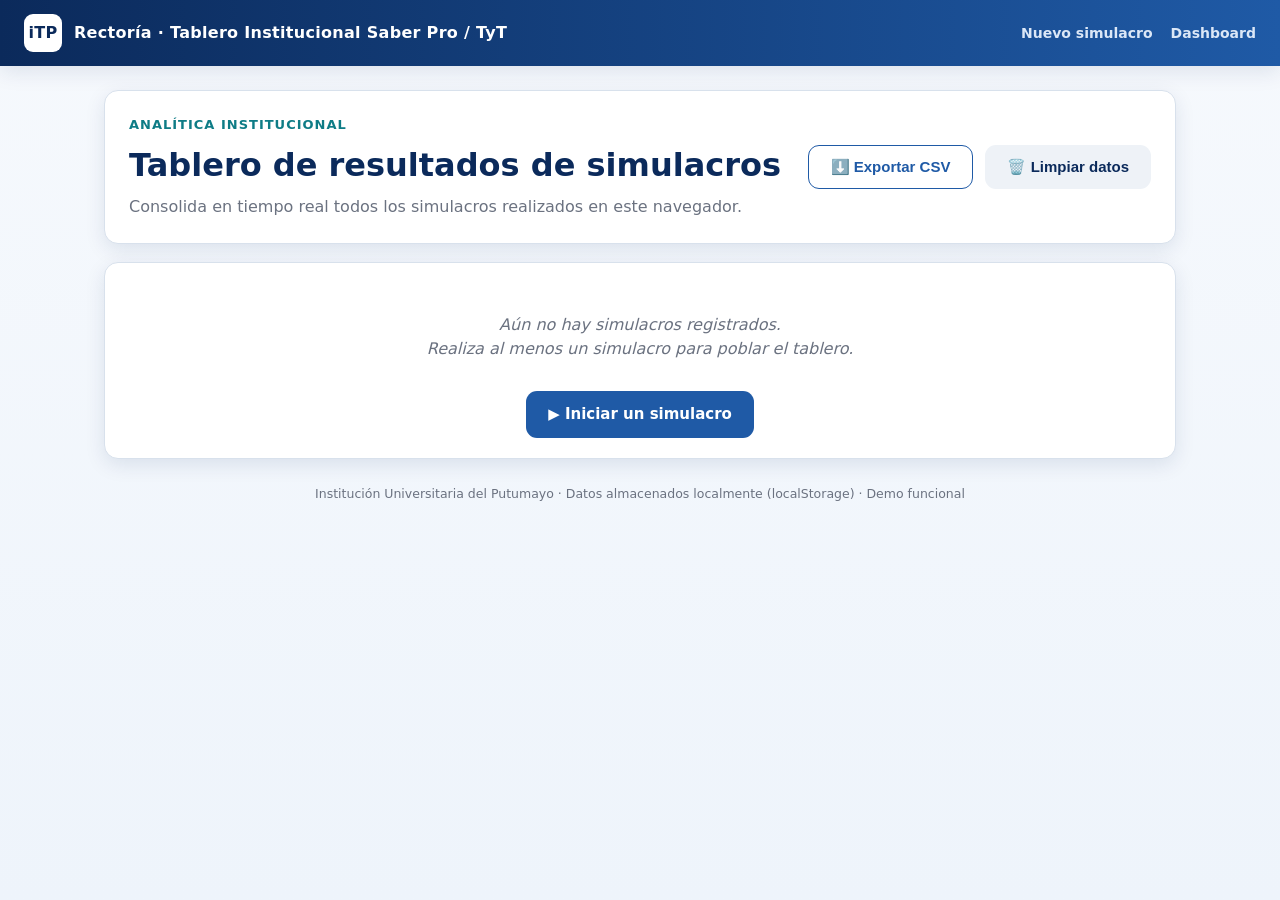
==== dashboard.html @ cf06eedc "Add files via upload" ====
<!DOCTYPE html>
<html lang="es">
<head>
<meta charset="UTF-8">
<meta name="viewport" content="width=device-width, initial-scale=1.0">
<title>Dashboard institucional · Uniputumayo</title>
<link rel="stylesheet" href="assets/css/styles.css">
</head>
<body>
<div class="topbar">
  <div class="brand"><span class="logo">iTP</span><span>Rectoría · Tablero Institucional Saber Pro / TyT</span></div>
  <div class="nav"><a href="index.html">Nuevo simulacro</a><a href="dashboard.html">Dashboard</a></div>
</div>

<div class="container">
  <div class="card" style="display:flex;justify-content:space-between;align-items:center;flex-wrap:wrap;gap:12px">
    <div>
      <div class="kicker">Analítica institucional</div>
      <h1 style="margin:.2em 0;color:#0B2A5B">Tablero de resultados de simulacros</h1>
      <p style="color:#6B7280;margin:0">Consolida en tiempo real todos los simulacros realizados en este navegador.</p>
    </div>
    <div class="btn-row">
      <button class="btn ghost" id="btnExport">⬇️ Exportar CSV</button>
      <button class="btn grey" id="btnClear">🗑️ Limpiar datos</button>
    </div>
  </div>

  <div id="content"></div>

  <div class="footer">Institución Universitaria del Putumayo · Datos almacenados localmente (localStorage) · Demo funcional</div>
</div>

<script src="assets/js/app.js"></script>
<script>
(function(){
  const el=id=>document.getElementById(id);
  const data = APP.getResultados();
  const content = el("content");

  if(!data.length){
    content.innerHTML='<div class="panel"><div class="empty">Aún no hay simulacros registrados.<br>Realiza al menos un simulacro para poblar el tablero.</div>'
      +'<div class="center"><a class="btn" href="index.html">▶ Iniciar un simulacro</a></div></div>';
    setupButtons(data); return;
  }

  // ---- Agregados ----
  const n=data.length;
  const promGlobal = Math.round(data.reduce((s,r)=>s+r.global,0)/n*10)/10;
  const nivel=p=> p>=80?"Avanzado": p>=60?"Satisfactorio": p>=40?"Mínimo":"Inicial";
  const nivelCount={Avanzado:0,Satisfactorio:0,"Mínimo":0,Inicial:0};
  data.forEach(r=> nivelCount[nivel(r.global)]++);

  // por sede
  const sede={}, prog={}, comp={};
  const modAcc={};
  data.forEach(r=>{
    (sede[r.estudiante.sede]=sede[r.estudiante.sede]||{n:0,sum:0}); sede[r.estudiante.sede].n++; sede[r.estudiante.sede].sum+=r.global;
    (prog[r.estudiante.programa]=prog[r.estudiante.programa]||{n:0,sum:0}); prog[r.estudiante.programa].n++; prog[r.estudiante.programa].sum+=r.global;
    for(const m in r.porModulo){ const o=r.porModulo[m]; (modAcc[m]=modAcc[m]||{ok:0,total:0}); modAcc[m].ok+=o.ok; modAcc[m].total+=o.total; }
  });
  const modPc={}; for(const m in modAcc){ modPc[m]=Math.round(modAcc[m].ok/modAcc[m].total*100); }

  const bestMod = Object.entries(modPc).sort((a,b)=>b[1]-a[1])[0];
  const worstMod = Object.entries(modPc).sort((a,b)=>a[1]-b[1])[0];

  // ---- KPIs ----
  const kpis=`<div class="dash-grid" style="margin-top:18px">
    <div class="stat"><div class="t">Simulacros realizados</div><div class="n">${n}</div><div class="s">Estudiantes evaluados</div></div>
    <div class="stat"><div class="t">Promedio global</div><div class="n">${promGlobal}%</div><div class="s">Nivel: ${nivel(promGlobal)}</div></div>
    <div class="stat"><div class="t">Mejor módulo</div><div class="n">${bestMod?bestMod[1]+'%':'—'}</div><div class="s">${bestMod?bestMod[0]:''}</div></div>
    <div class="stat"><div class="t">Módulo con más brecha</div><div class="n">${worstMod?worstMod[1]+'%':'—'}</div><div class="s">${worstMod?worstMod[0]:''}</div></div>
  </div>`;

  // ---- Barras helper ----
  function barList(obj, isPromedio){
    const keys=Object.keys(obj);
    if(!keys.length) return '<div class="empty">Sin datos</div>';
    let html="";
    keys.sort((a,b)=> (isPromedio? (obj[b].sum/obj[b].n)-(obj[a].sum/obj[a].n) : obj[b]-obj[a]));
    keys.forEach(k=>{
      const val = isPromedio? Math.round(obj[k].sum/obj[k].n) : obj[k];
      const extra = isPromedio? ` <span style="color:#6B7280;font-weight:400">(${obj[k].n})</span>`:"";
      html+=`<div class="bar-row"><div class="name">${APP.escape(k)}${extra}</div><div class="bar"><i style="width:${val}%"></i></div><div class="pc">${val}%</div></div>`;
    });
    return html;
  }

  // ---- Donut niveles (SVG) ----
  function donut(counts,total){
    const colors={Avanzado:"#16A34A",Satisfactorio:"#0E7C86","Mínimo":"#D97706",Inicial:"#6B7280"};
    let acc=0; const R=60,C=2*Math.PI*R; let segs="";
    for(const k of ["Avanzado","Satisfactorio","Mínimo","Inicial"]){
      const frac=total? counts[k]/total:0; const len=frac*C;
      if(len>0){ segs+=`<circle r="${R}" cx="90" cy="90" fill="transparent" stroke="${colors[k]}" stroke-width="26" stroke-dasharray="${len} ${C-len}" stroke-dashoffset="${-acc}" transform="rotate(-90 90 90)"></circle>`; }
      acc+=len;
    }
    let leg=""; for(const k in colors){ leg+=`<div style="display:flex;align-items:center;gap:8px;margin:4px 0;font-size:13px"><span style="width:12px;height:12px;border-radius:3px;background:${colors[k]};display:inline-block"></span>${k}: <b>${counts[k]}</b></div>`; }
    return `<div style="display:flex;align-items:center;gap:20px;flex-wrap:wrap"><svg width="180" height="180" viewBox="0 0 180 180">${segs}<text x="90" y="86" text-anchor="middle" font-size="26" font-weight="800" fill="#0B2A5B">${total}</text><text x="90" y="106" text-anchor="middle" font-size="11" fill="#6B7280">estudiantes</text></svg><div>${leg}</div></div>`;
  }

  // ---- Radar de competencias/módulos (SVG) ----
  function radar(modPc){
    const labels=["Lectura Crítica","Razonamiento Cuantitativo","Competencias Ciudadanas","Comunicación Escrita","Inglés"];
    const vals=labels.map(l=> modPc[l]!=null?modPc[l]:0);
    const cx=140,cy=130,R=95, n=labels.length;
    const pt=(i,r)=>{ const a=-Math.PI/2 + i*2*Math.PI/n; return [cx+r*Math.cos(a), cy+r*Math.sin(a)]; };
    let grid="";
    [0.25,0.5,0.75,1].forEach(f=>{ let p=""; for(let i=0;i<n;i++){ const [x,y]=pt(i,R*f); p+=(i?"L":"M")+x.toFixed(1)+" "+y.toFixed(1)+" "; } grid+=`<path d="${p}Z" fill="none" stroke="#E1E8F2"/>`; });
    let axes=""; for(let i=0;i<n;i++){ const [x,y]=pt(i,R); axes+=`<line x1="${cx}" y1="${cy}" x2="${x.toFixed(1)}" y2="${y.toFixed(1)}" stroke="#E1E8F2"/>`; }
    let poly=""; vals.forEach((v,i)=>{ const [x,y]=pt(i,R*v/100); poly+=(i?"L":"M")+x.toFixed(1)+" "+y.toFixed(1)+" "; });
    let dots=""; vals.forEach((v,i)=>{ const [x,y]=pt(i,R*v/100); dots+=`<circle cx="${x.toFixed(1)}" cy="${y.toFixed(1)}" r="3.5" fill="#1F5AA6"/>`; });
    let labs=""; labels.forEach((l,i)=>{ const [x,y]=pt(i,R+18); const anchor= Math.abs(x-cx)<10?"middle":(x>cx?"start":"end"); labs+=`<text x="${x.toFixed(1)}" y="${y.toFixed(1)}" font-size="10.5" fill="#334" text-anchor="${anchor}">${l.length>16?l.split(' ')[0]:l}</text>`; });
    return `<svg width="280" height="270" viewBox="0 0 280 270">${grid}${axes}<path d="${poly}Z" fill="rgba(31,90,166,.22)" stroke="#1F5AA6" stroke-width="2"/>${dots}${labs}</svg>`;
  }

  // ---- Tabla resumen por sede ----
  function tablaSede(sede,data){
    let rows="";
    const orden=["Mocoa","Sibundoy","Valle del Guamuez","Puerto Asís","Otras"];
    Object.keys(sede).sort((a,b)=>orden.indexOf(a)-orden.indexOf(b)).forEach(s=>{
      const o=sede[s]; const prom=Math.round(o.sum/o.n);
      const pct=Math.round(o.n/data.length*100);
      rows+=`<tr><td><b>${APP.escape(s)}</b></td><td>${o.n}</td><td>${pct}%</td><td>${prom}%</td><td>${nivel(prom)}</td></tr>`;
    });
    return `<table class="tbl"><thead><tr><th>Sede</th><th>Estudiantes</th><th>Participación</th><th>Promedio</th><th>Nivel</th></tr></thead><tbody>${rows}</tbody></table>`;
  }

  content.innerHTML = kpis
    + `<div class="two-col">
         <div class="panel"><h2>Participación por sede</h2>${barList(sede,true)}</div>
         <div class="panel"><h2>Desempeño promedio por programa</h2>${barList(prog,true)}</div>
       </div>`
    + `<div class="two-col">
         <div class="panel"><h2>Niveles de desempeño</h2>${donut(nivelCount,n)}
            <div class="pill-note" style="margin-top:10px">Escala: Avanzado ≥80% · Satisfactorio 60–79% · Mínimo 40–59% · Inicial &lt;40%.</div></div>
         <div class="panel"><h2>Ranking de competencias (módulos)</h2>
            <div style="display:flex;gap:16px;flex-wrap:wrap;align-items:center">
              <div>${radar(modPc)}</div>
              <div style="flex:1;min-width:200px">${barList(modPc,false)}</div>
            </div>
         </div>
       </div>`
    + `<div class="panel"><h2>Resumen por sede</h2>${tablaSede(sede,data)}</div>`
    + `<div class="two-col">
         <div class="panel"><h2>Fortalezas</h2><ul class="clean">${Object.entries(modPc).sort((a,b)=>b[1]-a[1]).slice(0,2).map(([m,v])=>`<li><b>${APP.escape(m)}</b>: ${v}% de acierto.</li>`).join("")}</ul></div>
         <div class="panel"><h2>Brechas a priorizar</h2><ul class="clean">${Object.entries(modPc).sort((a,b)=>a[1]-b[1]).slice(0,2).map(([m,v])=>`<li><b>${APP.escape(m)}</b>: ${v}% de acierto — reforzar con cursos y simulacros.</li>`).join("")}</ul></div>
       </div>`;

  setupButtons(data);

  function setupButtons(data){
    el("btnClear").addEventListener("click",()=>{ if(confirm("¿Borrar todos los resultados almacenados en este navegador?")){ APP.clearResultados(); location.reload(); } });
    el("btnExport").addEventListener("click",()=>{
      if(!data.length){ alert("No hay datos para exportar."); return; }
      const cab=["id","fecha","nombre","documento","programa","sede","edad","genero","jornada","semestre","modalidad","global","correctas","totalPreguntas","duracionSeg"];
      const modNames=["Lectura Crítica","Razonamiento Cuantitativo","Competencias Ciudadanas","Comunicación Escrita","Inglés"];
      const head=cab.concat(modNames.map(m=>"pct_"+m.replace(/\s/g,"_")));
      const rows=data.map(r=>{
        const e=r.estudiante;
        const base=[r.id,r.fecha,e.nombre,e.documento,e.programa,e.sede,e.edad,e.genero,e.jornada,e.semestre,e.modalidad,r.global,r.correctas,r.totalPreguntas,r.duracionSeg];
        const mm=modNames.map(m=> r.porModulo[m]? Math.round(r.porModulo[m].ok/r.porModulo[m].total*100):"");
        return base.concat(mm).map(v=>{ v=String(v==null?"":v); return /[",\n;]/.test(v)?'"'+v.replace(/"/g,'""')+'"':v; }).join(",");
      });
      const csv="\ufeff"+head.join(",")+"\n"+rows.join("\n");
      const blob=new Blob([csv],{type:"text/csv;charset=utf-8"});
      const a=document.createElement("a"); a.href=URL.createObjectURL(blob); a.download="resultados_simulacros.csv"; a.click();
    });
  }
})();
</script>
</body>
</html>
---- assets/css/styles.css ----
/* ===== Plataforma Saber Pro / TyT — Uniputumayo ===== */
:root{
  --navy:#0B2A5B; --blue:#1F5AA6; --blue-2:#2E6FC7; --teal:#0E7C86;
  --light:#EAF1F8; --light2:#F3F7FB; --grey:#6B7280; --line:#D8E1EC;
  --green:#16A34A; --amber:#D97706; --red:#DC2626; --white:#fff;
  --ok:#16A34A; --mark:#D97706; --cur:#1F5AA6; --off:#E5E9F0;
  --shadow:0 6px 20px rgba(11,42,91,.10); --radius:14px;
}
*{box-sizing:border-box}
html,body{margin:0;padding:0}
body{font-family:'Segoe UI',system-ui,-apple-system,Arial,sans-serif;color:#122;
  background:linear-gradient(180deg,#f6f9fd 0%,#eef4fb 100%);min-height:100vh;line-height:1.5}
a{color:var(--blue);text-decoration:none}
.container{max-width:1120px;margin:0 auto;padding:24px}
.container-narrow{max-width:720px;margin:0 auto;padding:24px}

/* Top bar */
.topbar{background:linear-gradient(90deg,var(--navy),var(--blue));color:#fff;
  display:flex;align-items:center;justify-content:space-between;padding:14px 24px;box-shadow:var(--shadow)}
.topbar .brand{display:flex;align-items:center;gap:12px;font-weight:700;letter-spacing:.3px}
.topbar .brand .logo{width:38px;height:38px;border-radius:9px;background:#fff;color:var(--navy);
  display:grid;place-items:center;font-weight:800;font-size:16px}
.topbar .nav a{color:#dbe7f7;margin-left:18px;font-weight:600;font-size:14px}
.topbar .nav a:hover{color:#fff}
.topbar .student{font-size:14px;text-align:right}
.topbar .student b{display:block}

/* Cards */
.card{background:#fff;border:1px solid var(--line);border-radius:var(--radius);padding:24px;box-shadow:var(--shadow)}
.card + .card{margin-top:20px}
.hero{background:#fff;border-radius:18px;padding:32px;box-shadow:var(--shadow);border:1px solid var(--line)}
.hero h1{color:var(--navy);margin:.2em 0;font-size:30px}
.hero p{color:var(--grey);font-size:16px}
.kicker{color:var(--teal);font-weight:700;letter-spacing:1px;text-transform:uppercase;font-size:13px}

/* Forms */
label{display:block;font-weight:600;color:var(--navy);margin:14px 0 6px;font-size:14px}
.req::after{content:" *";color:var(--red)}
input,select{width:100%;padding:11px 12px;border:1px solid var(--line);border-radius:10px;
  font-size:15px;background:#fff;color:#122;transition:.15s}
input:focus,select:focus{outline:none;border-color:var(--blue);box-shadow:0 0 0 3px rgba(31,90,166,.15)}
.grid-2{display:grid;grid-template-columns:1fr 1fr;gap:14px}
.grid-3{display:grid;grid-template-columns:1fr 1fr 1fr;gap:14px}
.hint{color:var(--grey);font-size:12.5px;margin-top:4px}
.err{color:var(--red);font-size:12.5px;margin-top:4px;display:none}
.field.invalid input,.field.invalid select{border-color:var(--red)}
.field.invalid .err{display:block}

/* Buttons */
.btn{display:inline-flex;align-items:center;gap:8px;justify-content:center;cursor:pointer;border:none;
  background:var(--blue);color:#fff;font-weight:700;font-size:15px;padding:12px 22px;border-radius:11px;transition:.15s}
.btn:hover{background:var(--blue-2)}
.btn.block{width:100%}
.btn.lg{font-size:16px;padding:14px 26px}
.btn.ghost{background:#fff;color:var(--blue);border:1.5px solid var(--blue)}
.btn.ghost:hover{background:var(--light)}
.btn.teal{background:var(--teal)} .btn.teal:hover{filter:brightness(1.08)}
.btn.grey{background:#eef2f7;color:var(--navy)} .btn.grey:hover{background:#e3e9f1}
.btn:disabled{opacity:.5;cursor:not-allowed}
.btn-row{display:flex;gap:12px;flex-wrap:wrap}

/* Chips / badges */
.badge{display:inline-block;padding:3px 10px;border-radius:999px;font-size:12px;font-weight:700}
.badge.blue{background:var(--light);color:var(--blue)}
.badge.teal{background:#e2f3f4;color:var(--teal)}
.badge.amber{background:#fdf0dd;color:var(--amber)}
.badge.green{background:#e4f6ea;color:var(--green)}
.badge.grey{background:#eef2f7;color:var(--grey)}

/* ===== Simulator ===== */
.exam-top{position:sticky;top:0;z-index:20;background:linear-gradient(90deg,var(--navy),var(--blue));
  color:#fff;display:flex;align-items:center;justify-content:space-between;padding:12px 22px;box-shadow:var(--shadow)}
.timer{display:flex;align-items:center;gap:10px;font-weight:800;font-size:26px;letter-spacing:1px}
.timer .lbl{font-size:12px;font-weight:600;opacity:.85;letter-spacing:.5px}
.timer.warn{color:#FFD166} .timer.danger{color:#FF8A8A;animation:pulse 1s infinite}
@keyframes pulse{50%{opacity:.55}}
.exam-wrap{display:grid;grid-template-columns:260px 1fr;gap:22px;margin-top:22px}
@media(max-width:900px){.exam-wrap{grid-template-columns:1fr}}
.nav-panel{background:#fff;border:1px solid var(--line);border-radius:var(--radius);padding:18px;box-shadow:var(--shadow);align-self:start;position:sticky;top:74px}
.nav-panel h3{margin:.1em 0 .6em;color:var(--navy);font-size:15px}
.legend{display:flex;flex-direction:column;gap:6px;font-size:12.5px;color:#333;margin-bottom:12px}
.legend span{display:inline-flex;align-items:center;gap:8px}
.dot{width:14px;height:14px;border-radius:4px;display:inline-block;border:1px solid #c9d3e0}
.dot.cur{background:var(--cur)} .dot.ok{background:var(--ok)} .dot.mark{background:var(--mark)} .dot.off{background:var(--off)}
.qgrid{display:grid;grid-template-columns:repeat(5,1fr);gap:8px}
.qbtn{aspect-ratio:1;border:1px solid var(--line);border-radius:9px;background:var(--off);color:#334;
  font-weight:700;cursor:pointer;font-size:14px;transition:.12s}
.qbtn:hover{transform:translateY(-1px)}
.qbtn.ok{background:var(--ok);color:#fff;border-color:var(--ok)}
.qbtn.mark{background:var(--mark);color:#fff;border-color:var(--mark)}
.qbtn.cur{background:var(--cur);color:#fff;border-color:var(--cur);box-shadow:0 0 0 3px rgba(31,90,166,.25)}
.q-panel{background:#fff;border:1px solid var(--line);border-radius:var(--radius);padding:26px;box-shadow:var(--shadow)}
.q-meta{display:flex;justify-content:space-between;align-items:center;gap:10px;flex-wrap:wrap;margin-bottom:10px}
.q-module{color:var(--blue);font-weight:700;font-size:14px}
.q-stem{font-size:18px;color:#0b1c33;margin:14px 0}
.stimulus{background:var(--light2);border-left:5px solid var(--teal);border-radius:10px;padding:14px 16px;margin:12px 0;font-style:italic;color:#233}
.options{display:flex;flex-direction:column;gap:10px;margin-top:6px}
.opt{display:flex;align-items:flex-start;gap:12px;border:1.5px solid var(--line);border-radius:12px;padding:13px 15px;cursor:pointer;transition:.12s;background:#fff}
.opt:hover{border-color:var(--blue);background:var(--light2)}
.opt.sel{border-color:var(--blue);background:var(--light);box-shadow:0 0 0 3px rgba(31,90,166,.12)}
.opt .k{font-weight:800;color:var(--blue);min-width:20px}
.opt input{display:none}
.q-actions{display:flex;justify-content:space-between;gap:12px;margin-top:22px;flex-wrap:wrap}
.progress{height:12px;background:#e7edf5;border-radius:999px;overflow:hidden;margin-top:6px}
.progress > i{display:block;height:100%;background:linear-gradient(90deg,var(--blue),var(--teal));width:0%}
.progress-row{display:flex;justify-content:space-between;font-size:13px;color:var(--grey);margin-top:16px}

/* ===== Results ===== */
.result-hero{text-align:center;padding:30px}
.score-ring{width:180px;height:180px;border-radius:50%;margin:10px auto;display:grid;place-items:center;
  background:conic-gradient(var(--teal) var(--pct,0%), #e7edf5 0);}
.score-ring .inner{width:140px;height:140px;border-radius:50%;background:#fff;display:grid;place-items:center;box-shadow:inset 0 0 0 1px var(--line)}
.score-ring .val{font-size:40px;font-weight:800;color:var(--navy);line-height:1}
.score-ring .lbl{font-size:12px;color:var(--grey)}
.kpis{display:grid;grid-template-columns:repeat(4,1fr);gap:14px;margin-top:6px}
@media(max-width:760px){.kpis{grid-template-columns:1fr 1fr}}
.kpi{background:#fff;border:1px solid var(--line);border-radius:12px;padding:16px;text-align:center}
.kpi .n{font-size:26px;font-weight:800;color:var(--navy)}
.kpi .t{font-size:12.5px;color:var(--grey)}
.bar-row{display:flex;align-items:center;gap:12px;margin:10px 0}
.bar-row .name{width:210px;font-size:14px;color:#223;font-weight:600}
.bar{flex:1;height:22px;background:#eef2f8;border-radius:8px;overflow:hidden}
.bar > i{display:block;height:100%;border-radius:8px;background:linear-gradient(90deg,var(--blue),var(--teal))}
.bar-row .pc{width:52px;text-align:right;font-weight:700;color:var(--navy);font-size:14px}
.review-item{border:1px solid var(--line);border-radius:12px;padding:14px 16px;margin:10px 0}
.review-item.correct{border-left:5px solid var(--green)}
.review-item.wrong{border-left:5px solid var(--red)}
.tag-correct{color:var(--green);font-weight:700}
.tag-wrong{color:var(--red);font-weight:700}

/* ===== Dashboard ===== */
.dash-grid{display:grid;grid-template-columns:repeat(4,1fr);gap:16px}
@media(max-width:900px){.dash-grid{grid-template-columns:1fr 1fr}}
.stat{background:#fff;border:1px solid var(--line);border-radius:14px;padding:18px;box-shadow:var(--shadow)}
.stat .n{font-size:30px;font-weight:800;color:var(--navy)}
.stat .t{color:var(--grey);font-size:13px}
.stat .s{color:var(--teal);font-size:12.5px;font-weight:700;margin-top:4px}
.panel{background:#fff;border:1px solid var(--line);border-radius:14px;padding:20px;box-shadow:var(--shadow);margin-top:18px}
.panel h2{color:var(--navy);font-size:18px;margin:.1em 0 .8em}
.two-col{display:grid;grid-template-columns:1fr 1fr;gap:18px}
@media(max-width:900px){.two-col{grid-template-columns:1fr}}
table.tbl{width:100%;border-collapse:collapse;font-size:14px}
table.tbl th{background:var(--navy);color:#fff;text-align:left;padding:10px 12px;font-weight:700}
table.tbl td{padding:9px 12px;border-bottom:1px solid var(--line)}
table.tbl tr:nth-child(even) td{background:var(--light2)}
.empty{color:var(--grey);text-align:center;padding:30px;font-style:italic}

/* footer */
.footer{text-align:center;color:var(--grey);font-size:12.5px;padding:26px}
.hr{height:1px;background:var(--line);margin:18px 0;border:0}
.center{text-align:center}
.mt8{margin-top:8px}.mt16{margin-top:16px}.mb0{margin-bottom:0}
ul.clean{margin:.4em 0;padding-left:20px} ul.clean li{margin:.25em 0}
.pill-note{background:var(--light);border:1px solid var(--line);border-radius:10px;padding:10px 14px;font-size:13px;color:#234}
.list-reco{list-style:none;padding:0;margin:0}
.list-reco li{padding:10px 14px;border:1px solid var(--line);border-left:5px solid var(--teal);border-radius:10px;margin:8px 0;background:var(--light2)}
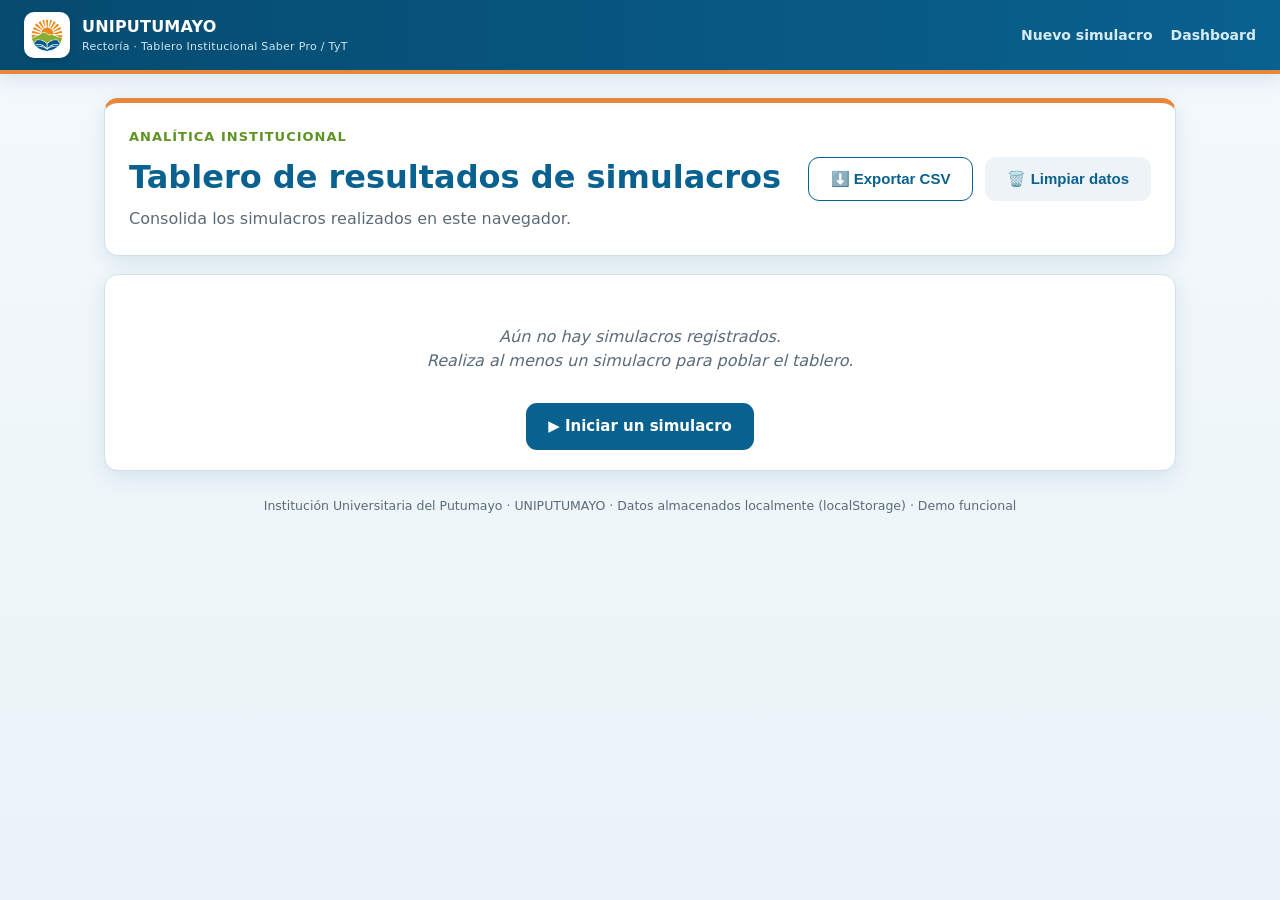
==== commit 20a76499: "Add files via upload" ====
--- a/dashboard.html
+++ b/dashboard.html
@@ -3,21 +3,25 @@
 <head>
 <meta charset="UTF-8">
 <meta name="viewport" content="width=device-width, initial-scale=1.0">
-<title>Dashboard institucional · Uniputumayo</title>
+<title>Dashboard institucional · UNIPUTUMAYO</title>
+<link rel="icon" type="image/png" href="assets/img/favicon.png">
 <link rel="stylesheet" href="assets/css/styles.css">
 </head>
 <body>
 <div class="topbar">
-  <div class="brand"><span class="logo">iTP</span><span>Rectoría · Tablero Institucional Saber Pro / TyT</span></div>
+  <div class="brand">
+    <span class="logo"><img src="assets/img/logo.png" alt="Logo UNIPUTUMAYO"></span>
+    <span class="txt">UNIPUTUMAYO<small>Rectoría · Tablero Institucional Saber Pro / TyT</small></span>
+  </div>
   <div class="nav"><a href="index.html">Nuevo simulacro</a><a href="dashboard.html">Dashboard</a></div>
 </div>
 
 <div class="container">
-  <div class="card" style="display:flex;justify-content:space-between;align-items:center;flex-wrap:wrap;gap:12px">
+  <div class="card" style="display:flex;justify-content:space-between;align-items:center;flex-wrap:wrap;gap:12px;border-top:5px solid var(--sol)">
     <div>
       <div class="kicker">Analítica institucional</div>
-      <h1 style="margin:.2em 0;color:#0B2A5B">Tablero de resultados de simulacros</h1>
-      <p style="color:#6B7280;margin:0">Consolida en tiempo real todos los simulacros realizados en este navegador.</p>
+      <h1 style="margin:.2em 0;color:#09618F">Tablero de resultados de simulacros</h1>
+      <p style="color:#5B6B78;margin:0">Consolida los simulacros realizados en este navegador.</p>
     </div>
     <div class="btn-row">
       <button class="btn ghost" id="btnExport">⬇️ Exportar CSV</button>
@@ -27,7 +31,7 @@
 
   <div id="content"></div>
 
-  <div class="footer">Institución Universitaria del Putumayo · Datos almacenados localmente (localStorage) · Demo funcional</div>
+  <div class="footer">Institución Universitaria del Putumayo · UNIPUTUMAYO · Datos almacenados localmente (localStorage) · Demo funcional</div>
 </div>
 
 <script src="assets/js/app.js"></script>
@@ -43,15 +47,13 @@
     setupButtons(data); return;
   }
 
-  // ---- Agregados ----
   const n=data.length;
   const promGlobal = Math.round(data.reduce((s,r)=>s+r.global,0)/n*10)/10;
   const nivel=p=> p>=80?"Avanzado": p>=60?"Satisfactorio": p>=40?"Mínimo":"Inicial";
   const nivelCount={Avanzado:0,Satisfactorio:0,"Mínimo":0,Inicial:0};
   data.forEach(r=> nivelCount[nivel(r.global)]++);
 
-  // por sede
-  const sede={}, prog={}, comp={};
+  const sede={}, prog={};
   const modAcc={};
   data.forEach(r=>{
     (sede[r.estudiante.sede]=sede[r.estudiante.sede]||{n:0,sum:0}); sede[r.estudiante.sede].n++; sede[r.estudiante.sede].sum+=r.global;
@@ -63,7 +65,6 @@
   const bestMod = Object.entries(modPc).sort((a,b)=>b[1]-a[1])[0];
   const worstMod = Object.entries(modPc).sort((a,b)=>a[1]-b[1])[0];
 
-  // ---- KPIs ----
   const kpis=`<div class="dash-grid" style="margin-top:18px">
     <div class="stat"><div class="t">Simulacros realizados</div><div class="n">${n}</div><div class="s">Estudiantes evaluados</div></div>
     <div class="stat"><div class="t">Promedio global</div><div class="n">${promGlobal}%</div><div class="s">Nivel: ${nivel(promGlobal)}</div></div>
@@ -71,7 +72,6 @@
     <div class="stat"><div class="t">Módulo con más brecha</div><div class="n">${worstMod?worstMod[1]+'%':'—'}</div><div class="s">${worstMod?worstMod[0]:''}</div></div>
   </div>`;
 
-  // ---- Barras helper ----
   function barList(obj, isPromedio){
     const keys=Object.keys(obj);
     if(!keys.length) return '<div class="empty">Sin datos</div>';
@@ -79,15 +79,14 @@
     keys.sort((a,b)=> (isPromedio? (obj[b].sum/obj[b].n)-(obj[a].sum/obj[a].n) : obj[b]-obj[a]));
     keys.forEach(k=>{
       const val = isPromedio? Math.round(obj[k].sum/obj[k].n) : obj[k];
-      const extra = isPromedio? ` <span style="color:#6B7280;font-weight:400">(${obj[k].n})</span>`:"";
+      const extra = isPromedio? ` <span style="color:#5B6B78;font-weight:400">(${obj[k].n})</span>`:"";
       html+=`<div class="bar-row"><div class="name">${APP.escape(k)}${extra}</div><div class="bar"><i style="width:${val}%"></i></div><div class="pc">${val}%</div></div>`;
     });
     return html;
   }
 
-  // ---- Donut niveles (SVG) ----
   function donut(counts,total){
-    const colors={Avanzado:"#16A34A",Satisfactorio:"#0E7C86","Mínimo":"#D97706",Inicial:"#6B7280"};
+    const colors={Avanzado:"#2E9E4F",Satisfactorio:"#7CB532","Mínimo":"#E8873A",Inicial:"#5B6B78"};
     let acc=0; const R=60,C=2*Math.PI*R; let segs="";
     for(const k of ["Avanzado","Satisfactorio","Mínimo","Inicial"]){
       const frac=total? counts[k]/total:0; const len=frac*C;
@@ -95,25 +94,23 @@
       acc+=len;
     }
     let leg=""; for(const k in colors){ leg+=`<div style="display:flex;align-items:center;gap:8px;margin:4px 0;font-size:13px"><span style="width:12px;height:12px;border-radius:3px;background:${colors[k]};display:inline-block"></span>${k}: <b>${counts[k]}</b></div>`; }
-    return `<div style="display:flex;align-items:center;gap:20px;flex-wrap:wrap"><svg width="180" height="180" viewBox="0 0 180 180">${segs}<text x="90" y="86" text-anchor="middle" font-size="26" font-weight="800" fill="#0B2A5B">${total}</text><text x="90" y="106" text-anchor="middle" font-size="11" fill="#6B7280">estudiantes</text></svg><div>${leg}</div></div>`;
+    return `<div style="display:flex;align-items:center;gap:20px;flex-wrap:wrap"><svg width="180" height="180" viewBox="0 0 180 180">${segs}<text x="90" y="86" text-anchor="middle" font-size="26" font-weight="800" fill="#09618F">${total}</text><text x="90" y="106" text-anchor="middle" font-size="11" fill="#5B6B78">estudiantes</text></svg><div>${leg}</div></div>`;
   }
 
-  // ---- Radar de competencias/módulos (SVG) ----
   function radar(modPc){
     const labels=["Lectura Crítica","Razonamiento Cuantitativo","Competencias Ciudadanas","Comunicación Escrita","Inglés"];
     const vals=labels.map(l=> modPc[l]!=null?modPc[l]:0);
     const cx=140,cy=130,R=95, n=labels.length;
     const pt=(i,r)=>{ const a=-Math.PI/2 + i*2*Math.PI/n; return [cx+r*Math.cos(a), cy+r*Math.sin(a)]; };
     let grid="";
-    [0.25,0.5,0.75,1].forEach(f=>{ let p=""; for(let i=0;i<n;i++){ const [x,y]=pt(i,R*f); p+=(i?"L":"M")+x.toFixed(1)+" "+y.toFixed(1)+" "; } grid+=`<path d="${p}Z" fill="none" stroke="#E1E8F2"/>`; });
-    let axes=""; for(let i=0;i<n;i++){ const [x,y]=pt(i,R); axes+=`<line x1="${cx}" y1="${cy}" x2="${x.toFixed(1)}" y2="${y.toFixed(1)}" stroke="#E1E8F2"/>`; }
+    [0.25,0.5,0.75,1].forEach(f=>{ let p=""; for(let i=0;i<n;i++){ const [x,y]=pt(i,R*f); p+=(i?"L":"M")+x.toFixed(1)+" "+y.toFixed(1)+" "; } grid+=`<path d="${p}Z" fill="none" stroke="#DDE7EF"/>`; });
+    let axes=""; for(let i=0;i<n;i++){ const [x,y]=pt(i,R); axes+=`<line x1="${cx}" y1="${cy}" x2="${x.toFixed(1)}" y2="${y.toFixed(1)}" stroke="#DDE7EF"/>`; }
     let poly=""; vals.forEach((v,i)=>{ const [x,y]=pt(i,R*v/100); poly+=(i?"L":"M")+x.toFixed(1)+" "+y.toFixed(1)+" "; });
-    let dots=""; vals.forEach((v,i)=>{ const [x,y]=pt(i,R*v/100); dots+=`<circle cx="${x.toFixed(1)}" cy="${y.toFixed(1)}" r="3.5" fill="#1F5AA6"/>`; });
+    let dots=""; vals.forEach((v,i)=>{ const [x,y]=pt(i,R*v/100); dots+=`<circle cx="${x.toFixed(1)}" cy="${y.toFixed(1)}" r="3.5" fill="#09618F"/>`; });
     let labs=""; labels.forEach((l,i)=>{ const [x,y]=pt(i,R+18); const anchor= Math.abs(x-cx)<10?"middle":(x>cx?"start":"end"); labs+=`<text x="${x.toFixed(1)}" y="${y.toFixed(1)}" font-size="10.5" fill="#334" text-anchor="${anchor}">${l.length>16?l.split(' ')[0]:l}</text>`; });
-    return `<svg width="280" height="270" viewBox="0 0 280 270">${grid}${axes}<path d="${poly}Z" fill="rgba(31,90,166,.22)" stroke="#1F5AA6" stroke-width="2"/>${dots}${labs}</svg>`;
+    return `<svg width="280" height="270" viewBox="0 0 280 270">${grid}${axes}<path d="${poly}Z" fill="rgba(124,181,50,.28)" stroke="#7CB532" stroke-width="2"/>${dots}${labs}</svg>`;
   }
 
-  // ---- Tabla resumen por sede ----
   function tablaSede(sede,data){
     let rows="";
     const orden=["Mocoa","Sibundoy","Valle del Guamuez","Puerto Asís","Otras"];
--- a/assets/css/styles.css
+++ b/assets/css/styles.css
@@ -1,26 +1,32 @@
-/* ===== Plataforma Saber Pro / TyT — Uniputumayo ===== */
+/* ===== Plataforma Saber Pro / TyT — UNIPUTUMAYO =====
+   Colores institucionales: azul #09618F, verde #7CB532, sol #E8873A */
 :root{
-  --navy:#0B2A5B; --blue:#1F5AA6; --blue-2:#2E6FC7; --teal:#0E7C86;
-  --light:#EAF1F8; --light2:#F3F7FB; --grey:#6B7280; --line:#D8E1EC;
-  --green:#16A34A; --amber:#D97706; --red:#DC2626; --white:#fff;
-  --ok:#16A34A; --mark:#D97706; --cur:#1F5AA6; --off:#E5E9F0;
-  --shadow:0 6px 20px rgba(11,42,91,.10); --radius:14px;
+  --azul:#09618F; --azul-osc:#064B70; --azul-2:#0B72A8;
+  --verde:#7CB532; --verde-osc:#5F9424;
+  --sol:#E8873A; --sol-2:#F2A25A;
+  --light:#E6F0F6; --light2:#F2F8Fb; --grey:#5B6B78; --line:#D3E0EA;
+  --green:#2E9E4F; --amber:#D97706; --red:#DC2626; --white:#fff;
+  --ok:#7CB532; --mark:#E8873A; --cur:#09618F; --off:#E6ECF1;
+  --shadow:0 6px 20px rgba(9,97,143,.12); --radius:14px;
 }
 *{box-sizing:border-box}
 html,body{margin:0;padding:0}
-body{font-family:'Segoe UI',system-ui,-apple-system,Arial,sans-serif;color:#122;
-  background:linear-gradient(180deg,#f6f9fd 0%,#eef4fb 100%);min-height:100vh;line-height:1.5}
-a{color:var(--blue);text-decoration:none}
+body{font-family:'Segoe UI',system-ui,-apple-system,Arial,sans-serif;color:#12222c;
+  background:linear-gradient(180deg,#f4f9fc 0%,#eaf3f8 100%);min-height:100vh;line-height:1.5}
+a{color:var(--azul);text-decoration:none}
 .container{max-width:1120px;margin:0 auto;padding:24px}
 .container-narrow{max-width:720px;margin:0 auto;padding:24px}
 
 /* Top bar */
-.topbar{background:linear-gradient(90deg,var(--navy),var(--blue));color:#fff;
-  display:flex;align-items:center;justify-content:space-between;padding:14px 24px;box-shadow:var(--shadow)}
-.topbar .brand{display:flex;align-items:center;gap:12px;font-weight:700;letter-spacing:.3px}
-.topbar .brand .logo{width:38px;height:38px;border-radius:9px;background:#fff;color:var(--navy);
-  display:grid;place-items:center;font-weight:800;font-size:16px}
-.topbar .nav a{color:#dbe7f7;margin-left:18px;font-weight:600;font-size:14px}
+.topbar{background:linear-gradient(90deg,var(--azul-osc),var(--azul));color:#fff;
+  display:flex;align-items:center;justify-content:space-between;padding:12px 24px;box-shadow:var(--shadow);
+  border-bottom:4px solid var(--sol)}
+.topbar .brand{display:flex;align-items:center;gap:12px;font-weight:700;letter-spacing:.2px}
+.topbar .brand .logo{width:46px;height:46px;border-radius:10px;background:#fff;padding:4px;
+  display:grid;place-items:center;box-shadow:0 2px 6px rgba(0,0,0,.15)}
+.topbar .brand .logo img{width:100%;height:100%;object-fit:contain;display:block}
+.topbar .brand .txt small{display:block;font-weight:500;font-size:11px;color:#cfe6f2;letter-spacing:.3px}
+.topbar .nav a{color:#d6ebf5;margin-left:18px;font-weight:600;font-size:14px}
 .topbar .nav a:hover{color:#fff}
 .topbar .student{font-size:14px;text-align:right}
 .topbar .student b{display:block}
@@ -28,17 +34,20 @@
 /* Cards */
 .card{background:#fff;border:1px solid var(--line);border-radius:var(--radius);padding:24px;box-shadow:var(--shadow)}
 .card + .card{margin-top:20px}
-.hero{background:#fff;border-radius:18px;padding:32px;box-shadow:var(--shadow);border:1px solid var(--line)}
-.hero h1{color:var(--navy);margin:.2em 0;font-size:30px}
+.hero{background:#fff;border-radius:18px;padding:32px;box-shadow:var(--shadow);border:1px solid var(--line);
+  border-top:5px solid var(--sol)}
+.hero h1{color:var(--azul);margin:.2em 0;font-size:30px}
 .hero p{color:var(--grey);font-size:16px}
-.kicker{color:var(--teal);font-weight:700;letter-spacing:1px;text-transform:uppercase;font-size:13px}
+.hero .logo-hero{display:flex;align-items:center;gap:16px;margin-bottom:8px}
+.hero .logo-hero img{width:64px;height:64px;object-fit:contain}
+.kicker{color:var(--verde-osc);font-weight:700;letter-spacing:1px;text-transform:uppercase;font-size:13px}
 
 /* Forms */
-label{display:block;font-weight:600;color:var(--navy);margin:14px 0 6px;font-size:14px}
+label{display:block;font-weight:600;color:var(--azul);margin:14px 0 6px;font-size:14px}
 .req::after{content:" *";color:var(--red)}
 input,select{width:100%;padding:11px 12px;border:1px solid var(--line);border-radius:10px;
   font-size:15px;background:#fff;color:#122;transition:.15s}
-input:focus,select:focus{outline:none;border-color:var(--blue);box-shadow:0 0 0 3px rgba(31,90,166,.15)}
+input:focus,select:focus{outline:none;border-color:var(--azul);box-shadow:0 0 0 3px rgba(9,97,143,.15)}
 .grid-2{display:grid;grid-template-columns:1fr 1fr;gap:14px}
 .grid-3{display:grid;grid-template-columns:1fr 1fr 1fr;gap:14px}
 .hint{color:var(--grey);font-size:12.5px;margin-top:4px}
@@ -48,28 +57,33 @@
 
 /* Buttons */
 .btn{display:inline-flex;align-items:center;gap:8px;justify-content:center;cursor:pointer;border:none;
-  background:var(--blue);color:#fff;font-weight:700;font-size:15px;padding:12px 22px;border-radius:11px;transition:.15s}
-.btn:hover{background:var(--blue-2)}
+  background:var(--azul);color:#fff;font-weight:700;font-size:15px;padding:12px 22px;border-radius:11px;transition:.15s}
+.btn:hover{background:var(--azul-2)}
 .btn.block{width:100%}
 .btn.lg{font-size:16px;padding:14px 26px}
-.btn.ghost{background:#fff;color:var(--blue);border:1.5px solid var(--blue)}
+.btn.ghost{background:#fff;color:var(--azul);border:1.5px solid var(--azul)}
 .btn.ghost:hover{background:var(--light)}
-.btn.teal{background:var(--teal)} .btn.teal:hover{filter:brightness(1.08)}
-.btn.grey{background:#eef2f7;color:var(--navy)} .btn.grey:hover{background:#e3e9f1}
+.btn.verde{background:var(--verde)} .btn.verde:hover{background:var(--verde-osc)}
+.btn.sol{background:var(--sol)} .btn.sol:hover{background:#d9772c}
+.btn.grey{background:#eef3f7;color:var(--azul)} .btn.grey:hover{background:#e2eaf1}
 .btn:disabled{opacity:.5;cursor:not-allowed}
 .btn-row{display:flex;gap:12px;flex-wrap:wrap}
 
 /* Chips / badges */
 .badge{display:inline-block;padding:3px 10px;border-radius:999px;font-size:12px;font-weight:700}
-.badge.blue{background:var(--light);color:var(--blue)}
-.badge.teal{background:#e2f3f4;color:var(--teal)}
+.badge.azul{background:var(--light);color:var(--azul)}
+.badge.verde{background:#eaf5db;color:var(--verde-osc)}
 .badge.amber{background:#fdf0dd;color:var(--amber)}
 .badge.green{background:#e4f6ea;color:var(--green)}
 .badge.grey{background:#eef2f7;color:var(--grey)}
 
 /* ===== Simulator ===== */
-.exam-top{position:sticky;top:0;z-index:20;background:linear-gradient(90deg,var(--navy),var(--blue));
-  color:#fff;display:flex;align-items:center;justify-content:space-between;padding:12px 22px;box-shadow:var(--shadow)}
+.exam-top{position:sticky;top:0;z-index:20;background:linear-gradient(90deg,var(--azul-osc),var(--azul));
+  color:#fff;display:flex;align-items:center;justify-content:space-between;padding:10px 22px;box-shadow:var(--shadow);
+  border-bottom:4px solid var(--sol)}
+.exam-top .brand{display:flex;align-items:center;gap:10px;color:#fff;font-weight:700}
+.exam-top .brand .logo{width:40px;height:40px;border-radius:9px;background:#fff;padding:3px;display:grid;place-items:center}
+.exam-top .brand .logo img{width:100%;height:100%;object-fit:contain}
 .timer{display:flex;align-items:center;gap:10px;font-weight:800;font-size:26px;letter-spacing:1px}
 .timer .lbl{font-size:12px;font-weight:600;opacity:.85;letter-spacing:.5px}
 .timer.warn{color:#FFD166} .timer.danger{color:#FF8A8A;animation:pulse 1s infinite}
@@ -77,80 +91,81 @@
 .exam-wrap{display:grid;grid-template-columns:260px 1fr;gap:22px;margin-top:22px}
 @media(max-width:900px){.exam-wrap{grid-template-columns:1fr}}
 .nav-panel{background:#fff;border:1px solid var(--line);border-radius:var(--radius);padding:18px;box-shadow:var(--shadow);align-self:start;position:sticky;top:74px}
-.nav-panel h3{margin:.1em 0 .6em;color:var(--navy);font-size:15px}
+.nav-panel h3{margin:.1em 0 .6em;color:var(--azul);font-size:15px}
 .legend{display:flex;flex-direction:column;gap:6px;font-size:12.5px;color:#333;margin-bottom:12px}
 .legend span{display:inline-flex;align-items:center;gap:8px}
 .dot{width:14px;height:14px;border-radius:4px;display:inline-block;border:1px solid #c9d3e0}
 .dot.cur{background:var(--cur)} .dot.ok{background:var(--ok)} .dot.mark{background:var(--mark)} .dot.off{background:var(--off)}
-.qgrid{display:grid;grid-template-columns:repeat(5,1fr);gap:8px}
+.qgrid{display:grid;grid-template-columns:repeat(5,1fr);gap:8px;max-height:360px;overflow:auto;padding-right:2px}
 .qbtn{aspect-ratio:1;border:1px solid var(--line);border-radius:9px;background:var(--off);color:#334;
-  font-weight:700;cursor:pointer;font-size:14px;transition:.12s}
+  font-weight:700;cursor:pointer;font-size:13px;transition:.12s}
 .qbtn:hover{transform:translateY(-1px)}
 .qbtn.ok{background:var(--ok);color:#fff;border-color:var(--ok)}
 .qbtn.mark{background:var(--mark);color:#fff;border-color:var(--mark)}
-.qbtn.cur{background:var(--cur);color:#fff;border-color:var(--cur);box-shadow:0 0 0 3px rgba(31,90,166,.25)}
+.qbtn.cur{background:var(--cur);color:#fff;border-color:var(--cur);box-shadow:0 0 0 3px rgba(9,97,143,.25)}
 .q-panel{background:#fff;border:1px solid var(--line);border-radius:var(--radius);padding:26px;box-shadow:var(--shadow)}
 .q-meta{display:flex;justify-content:space-between;align-items:center;gap:10px;flex-wrap:wrap;margin-bottom:10px}
-.q-module{color:var(--blue);font-weight:700;font-size:14px}
+.q-module{color:var(--azul);font-weight:700;font-size:14px}
 .q-stem{font-size:18px;color:#0b1c33;margin:14px 0}
-.stimulus{background:var(--light2);border-left:5px solid var(--teal);border-radius:10px;padding:14px 16px;margin:12px 0;font-style:italic;color:#233}
+.stimulus{background:var(--light2);border-left:5px solid var(--verde);border-radius:10px;padding:14px 16px;margin:12px 0;font-style:italic;color:#233}
 .options{display:flex;flex-direction:column;gap:10px;margin-top:6px}
 .opt{display:flex;align-items:flex-start;gap:12px;border:1.5px solid var(--line);border-radius:12px;padding:13px 15px;cursor:pointer;transition:.12s;background:#fff}
-.opt:hover{border-color:var(--blue);background:var(--light2)}
-.opt.sel{border-color:var(--blue);background:var(--light);box-shadow:0 0 0 3px rgba(31,90,166,.12)}
-.opt .k{font-weight:800;color:var(--blue);min-width:20px}
+.opt:hover{border-color:var(--azul);background:var(--light2)}
+.opt.sel{border-color:var(--azul);background:var(--light);box-shadow:0 0 0 3px rgba(9,97,143,.12)}
+.opt .k{font-weight:800;color:var(--azul);min-width:20px}
 .opt input{display:none}
 .q-actions{display:flex;justify-content:space-between;gap:12px;margin-top:22px;flex-wrap:wrap}
-.progress{height:12px;background:#e7edf5;border-radius:999px;overflow:hidden;margin-top:6px}
-.progress > i{display:block;height:100%;background:linear-gradient(90deg,var(--blue),var(--teal));width:0%}
+.progress{height:12px;background:#e7eef4;border-radius:999px;overflow:hidden;margin-top:6px}
+.progress > i{display:block;height:100%;background:linear-gradient(90deg,var(--azul),var(--verde));width:0%}
 .progress-row{display:flex;justify-content:space-between;font-size:13px;color:var(--grey);margin-top:16px}
 
 /* ===== Results ===== */
 .result-hero{text-align:center;padding:30px}
 .score-ring{width:180px;height:180px;border-radius:50%;margin:10px auto;display:grid;place-items:center;
-  background:conic-gradient(var(--teal) var(--pct,0%), #e7edf5 0);}
+  background:conic-gradient(var(--verde) var(--pct,0%), #e7eef4 0);}
 .score-ring .inner{width:140px;height:140px;border-radius:50%;background:#fff;display:grid;place-items:center;box-shadow:inset 0 0 0 1px var(--line)}
-.score-ring .val{font-size:40px;font-weight:800;color:var(--navy);line-height:1}
+.score-ring .val{font-size:40px;font-weight:800;color:var(--azul);line-height:1}
 .score-ring .lbl{font-size:12px;color:var(--grey)}
 .kpis{display:grid;grid-template-columns:repeat(4,1fr);gap:14px;margin-top:6px}
 @media(max-width:760px){.kpis{grid-template-columns:1fr 1fr}}
 .kpi{background:#fff;border:1px solid var(--line);border-radius:12px;padding:16px;text-align:center}
-.kpi .n{font-size:26px;font-weight:800;color:var(--navy)}
+.kpi .n{font-size:26px;font-weight:800;color:var(--azul)}
 .kpi .t{font-size:12.5px;color:var(--grey)}
 .bar-row{display:flex;align-items:center;gap:12px;margin:10px 0}
 .bar-row .name{width:210px;font-size:14px;color:#223;font-weight:600}
-.bar{flex:1;height:22px;background:#eef2f8;border-radius:8px;overflow:hidden}
-.bar > i{display:block;height:100%;border-radius:8px;background:linear-gradient(90deg,var(--blue),var(--teal))}
-.bar-row .pc{width:52px;text-align:right;font-weight:700;color:var(--navy);font-size:14px}
+.bar{flex:1;height:22px;background:#eef3f8;border-radius:8px;overflow:hidden}
+.bar > i{display:block;height:100%;border-radius:8px;background:linear-gradient(90deg,var(--azul),var(--verde))}
+.bar-row .pc{width:52px;text-align:right;font-weight:700;color:var(--azul);font-size:14px}
 .review-item{border:1px solid var(--line);border-radius:12px;padding:14px 16px;margin:10px 0}
-.review-item.correct{border-left:5px solid var(--green)}
+.review-item.correct{border-left:5px solid var(--verde)}
 .review-item.wrong{border-left:5px solid var(--red)}
-.tag-correct{color:var(--green);font-weight:700}
+.tag-correct{color:var(--verde-osc);font-weight:700}
 .tag-wrong{color:var(--red);font-weight:700}
 
 /* ===== Dashboard ===== */
 .dash-grid{display:grid;grid-template-columns:repeat(4,1fr);gap:16px}
 @media(max-width:900px){.dash-grid{grid-template-columns:1fr 1fr}}
-.stat{background:#fff;border:1px solid var(--line);border-radius:14px;padding:18px;box-shadow:var(--shadow)}
-.stat .n{font-size:30px;font-weight:800;color:var(--navy)}
+.stat{background:#fff;border:1px solid var(--line);border-radius:14px;padding:18px;box-shadow:var(--shadow);border-top:3px solid var(--sol)}
+.stat .n{font-size:30px;font-weight:800;color:var(--azul)}
 .stat .t{color:var(--grey);font-size:13px}
-.stat .s{color:var(--teal);font-size:12.5px;font-weight:700;margin-top:4px}
+.stat .s{color:var(--verde-osc);font-size:12.5px;font-weight:700;margin-top:4px}
 .panel{background:#fff;border:1px solid var(--line);border-radius:14px;padding:20px;box-shadow:var(--shadow);margin-top:18px}
-.panel h2{color:var(--navy);font-size:18px;margin:.1em 0 .8em}
+.panel h2{color:var(--azul);font-size:18px;margin:.1em 0 .8em}
 .two-col{display:grid;grid-template-columns:1fr 1fr;gap:18px}
 @media(max-width:900px){.two-col{grid-template-columns:1fr}}
 table.tbl{width:100%;border-collapse:collapse;font-size:14px}
-table.tbl th{background:var(--navy);color:#fff;text-align:left;padding:10px 12px;font-weight:700}
+table.tbl th{background:var(--azul);color:#fff;text-align:left;padding:10px 12px;font-weight:700}
 table.tbl td{padding:9px 12px;border-bottom:1px solid var(--line)}
 table.tbl tr:nth-child(even) td{background:var(--light2)}
 .empty{color:var(--grey);text-align:center;padding:30px;font-style:italic}
 
 /* footer */
 .footer{text-align:center;color:var(--grey);font-size:12.5px;padding:26px}
+.footer img{height:34px;vertical-align:middle;margin-bottom:6px;display:block;margin-left:auto;margin-right:auto}
 .hr{height:1px;background:var(--line);margin:18px 0;border:0}
 .center{text-align:center}
 .mt8{margin-top:8px}.mt16{margin-top:16px}.mb0{margin-bottom:0}
 ul.clean{margin:.4em 0;padding-left:20px} ul.clean li{margin:.25em 0}
 .pill-note{background:var(--light);border:1px solid var(--line);border-radius:10px;padding:10px 14px;font-size:13px;color:#234}
 .list-reco{list-style:none;padding:0;margin:0}
-.list-reco li{padding:10px 14px;border:1px solid var(--line);border-left:5px solid var(--teal);border-radius:10px;margin:8px 0;background:var(--light2)}
+.list-reco li{padding:10px 14px;border:1px solid var(--line);border-left:5px solid var(--verde);border-radius:10px;margin:8px 0;background:var(--light2)}
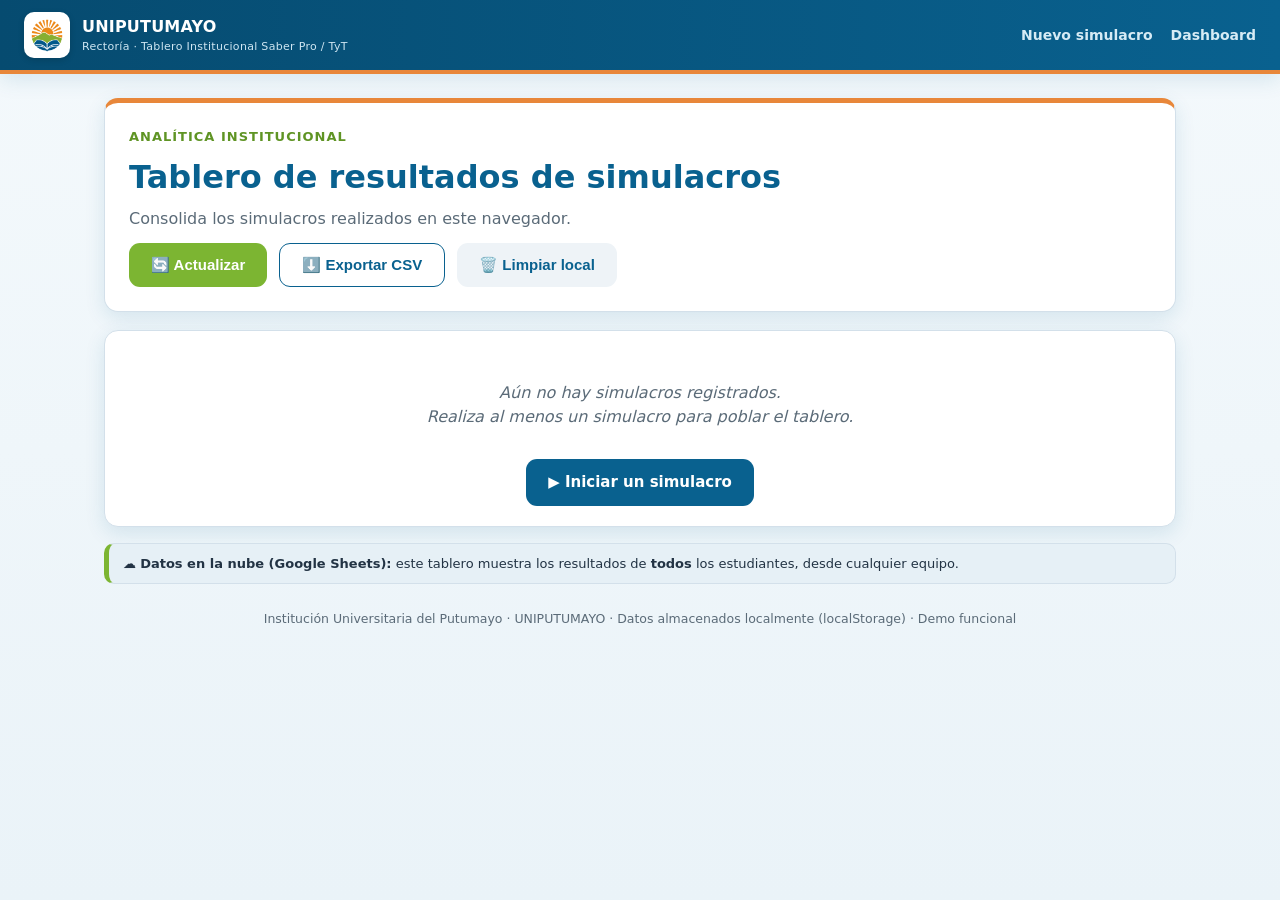
==== commit a6ac9c42: "Add files via upload" ====
--- a/dashboard.html
+++ b/dashboard.html
@@ -24,8 +24,9 @@
       <p style="color:#5B6B78;margin:0">Consolida los simulacros realizados en este navegador.</p>
     </div>
     <div class="btn-row">
+      <button class="btn verde" id="btnRefrescar">🔄 Actualizar</button>
       <button class="btn ghost" id="btnExport">⬇️ Exportar CSV</button>
-      <button class="btn grey" id="btnClear">🗑️ Limpiar datos</button>
+      <button class="btn grey" id="btnClear">🗑️ Limpiar local</button>
     </div>
   </div>
 
@@ -35,15 +36,27 @@
 </div>
 
 <script src="assets/js/app.js"></script>
+<script src="assets/js/config.js"></script>
+<script src="assets/js/api.js"></script>
 <script>
-(function(){
+(async function(){
   const el=id=>document.getElementById(id);
-  const data = APP.getResultados();
   const content = el("content");
+
+  // Indicador de estado + carga de datos (nube o local)
+  content.innerHTML = '<div class="panel"><div class="empty">⏳ Cargando resultados'
+    + (API.enabled() ? ' desde Google Sheets…' : ' (modo local)…') + '</div></div>';
+
+  let data = [];
+  try{ data = await API.listarResultados(); }catch(e){ data = APP.getResultados(); }
+
+  const fuente = API.enabled()
+    ? '<div class="pill-note" style="margin-top:16px;border-left:5px solid var(--verde)">☁️ <b>Datos en la nube (Google Sheets):</b> este tablero muestra los resultados de <b>todos</b> los estudiantes, desde cualquier equipo.</div>'
+    : '<div class="pill-note" style="margin-top:16px;border-left:5px solid var(--sol)">💾 <b>Modo local:</b> se muestran solo los simulacros hechos en este navegador. Para consolidar a todos, configura Google Sheets (ver guía).</div>';
 
   if(!data.length){
     content.innerHTML='<div class="panel"><div class="empty">Aún no hay simulacros registrados.<br>Realiza al menos un simulacro para poblar el tablero.</div>'
-      +'<div class="center"><a class="btn" href="index.html">▶ Iniciar un simulacro</a></div></div>';
+      +'<div class="center"><a class="btn" href="index.html">▶ Iniciar un simulacro</a></div></div>' + fuente;
     setupButtons(data); return;
   }
 
@@ -141,12 +154,14 @@
     + `<div class="two-col">
          <div class="panel"><h2>Fortalezas</h2><ul class="clean">${Object.entries(modPc).sort((a,b)=>b[1]-a[1]).slice(0,2).map(([m,v])=>`<li><b>${APP.escape(m)}</b>: ${v}% de acierto.</li>`).join("")}</ul></div>
          <div class="panel"><h2>Brechas a priorizar</h2><ul class="clean">${Object.entries(modPc).sort((a,b)=>a[1]-b[1]).slice(0,2).map(([m,v])=>`<li><b>${APP.escape(m)}</b>: ${v}% de acierto — reforzar con cursos y simulacros.</li>`).join("")}</ul></div>
-       </div>`;
+       </div>`
+    + fuente;
 
   setupButtons(data);
 
   function setupButtons(data){
-    el("btnClear").addEventListener("click",()=>{ if(confirm("¿Borrar todos los resultados almacenados en este navegador?")){ APP.clearResultados(); location.reload(); } });
+    const rb=el("btnRefrescar"); if(rb) rb.addEventListener("click",()=>location.reload());
+    el("btnClear").addEventListener("click",()=>{ if(confirm("¿Borrar el respaldo LOCAL de este navegador?\n\n(No afecta los datos guardados en Google Sheets.)")){ APP.clearResultados(); location.reload(); } });
     el("btnExport").addEventListener("click",()=>{
       if(!data.length){ alert("No hay datos para exportar."); return; }
       const cab=["id","fecha","nombre","documento","programa","sede","edad","genero","jornada","semestre","modalidad","global","correctas","totalPreguntas","duracionSeg"];
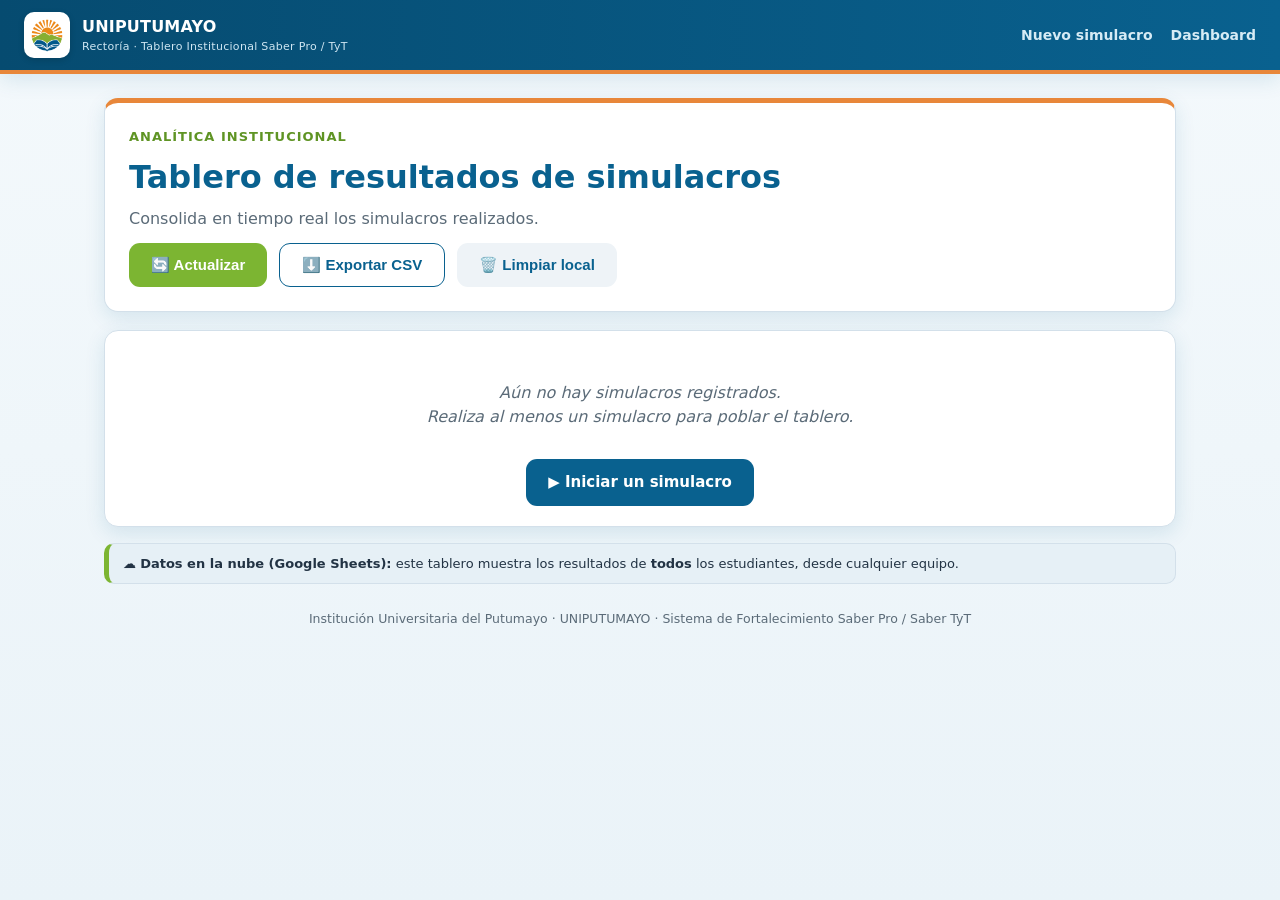
==== commit 179eade2: "Add files via upload" ====
--- a/dashboard.html
+++ b/dashboard.html
@@ -21,7 +21,7 @@
     <div>
       <div class="kicker">Analítica institucional</div>
       <h1 style="margin:.2em 0;color:#09618F">Tablero de resultados de simulacros</h1>
-      <p style="color:#5B6B78;margin:0">Consolida los simulacros realizados en este navegador.</p>
+      <p style="color:#5B6B78;margin:0">Consolida en tiempo real los simulacros realizados.</p>
     </div>
     <div class="btn-row">
       <button class="btn verde" id="btnRefrescar">🔄 Actualizar</button>
@@ -32,7 +32,7 @@
 
   <div id="content"></div>
 
-  <div class="footer">Institución Universitaria del Putumayo · UNIPUTUMAYO · Datos almacenados localmente (localStorage) · Demo funcional</div>
+  <div class="footer">Institución Universitaria del Putumayo · UNIPUTUMAYO · Sistema de Fortalecimiento Saber Pro / Saber TyT</div>
 </div>
 
 <script src="assets/js/app.js"></script>
@@ -43,7 +43,6 @@
   const el=id=>document.getElementById(id);
   const content = el("content");
 
-  // Indicador de estado + carga de datos (nube o local)
   content.innerHTML = '<div class="panel"><div class="empty">⏳ Cargando resultados'
     + (API.enabled() ? ' desde Google Sheets…' : ' (modo local)…') + '</div></div>';
 
@@ -52,7 +51,7 @@
 
   const fuente = API.enabled()
     ? '<div class="pill-note" style="margin-top:16px;border-left:5px solid var(--verde)">☁️ <b>Datos en la nube (Google Sheets):</b> este tablero muestra los resultados de <b>todos</b> los estudiantes, desde cualquier equipo.</div>'
-    : '<div class="pill-note" style="margin-top:16px;border-left:5px solid var(--sol)">💾 <b>Modo local:</b> se muestran solo los simulacros hechos en este navegador. Para consolidar a todos, configura Google Sheets (ver guía).</div>';
+    : '<div class="pill-note" style="margin-top:16px;border-left:5px solid var(--sol)">💾 <b>Modo local:</b> se muestran solo los simulacros hechos en este navegador.</div>';
 
   if(!data.length){
     content.innerHTML='<div class="panel"><div class="empty">Aún no hay simulacros registrados.<br>Realiza al menos un simulacro para poblar el tablero.</div>'
@@ -66,15 +65,13 @@
   const nivelCount={Avanzado:0,Satisfactorio:0,"Mínimo":0,Inicial:0};
   data.forEach(r=> nivelCount[nivel(r.global)]++);
 
-  const sede={}, prog={};
-  const modAcc={};
+  const sede={}, prog={}, modAcc={};
   data.forEach(r=>{
     (sede[r.estudiante.sede]=sede[r.estudiante.sede]||{n:0,sum:0}); sede[r.estudiante.sede].n++; sede[r.estudiante.sede].sum+=r.global;
     (prog[r.estudiante.programa]=prog[r.estudiante.programa]||{n:0,sum:0}); prog[r.estudiante.programa].n++; prog[r.estudiante.programa].sum+=r.global;
     for(const m in r.porModulo){ const o=r.porModulo[m]; (modAcc[m]=modAcc[m]||{ok:0,total:0}); modAcc[m].ok+=o.ok; modAcc[m].total+=o.total; }
   });
   const modPc={}; for(const m in modAcc){ modPc[m]=Math.round(modAcc[m].ok/modAcc[m].total*100); }
-
   const bestMod = Object.entries(modPc).sort((a,b)=>b[1]-a[1])[0];
   const worstMod = Object.entries(modPc).sort((a,b)=>a[1]-b[1])[0];
 
@@ -115,8 +112,7 @@
     const vals=labels.map(l=> modPc[l]!=null?modPc[l]:0);
     const cx=140,cy=130,R=95, n=labels.length;
     const pt=(i,r)=>{ const a=-Math.PI/2 + i*2*Math.PI/n; return [cx+r*Math.cos(a), cy+r*Math.sin(a)]; };
-    let grid="";
-    [0.25,0.5,0.75,1].forEach(f=>{ let p=""; for(let i=0;i<n;i++){ const [x,y]=pt(i,R*f); p+=(i?"L":"M")+x.toFixed(1)+" "+y.toFixed(1)+" "; } grid+=`<path d="${p}Z" fill="none" stroke="#DDE7EF"/>`; });
+    let grid=""; [0.25,0.5,0.75,1].forEach(f=>{ let p=""; for(let i=0;i<n;i++){ const [x,y]=pt(i,R*f); p+=(i?"L":"M")+x.toFixed(1)+" "+y.toFixed(1)+" "; } grid+=`<path d="${p}Z" fill="none" stroke="#DDE7EF"/>`; });
     let axes=""; for(let i=0;i<n;i++){ const [x,y]=pt(i,R); axes+=`<line x1="${cx}" y1="${cy}" x2="${x.toFixed(1)}" y2="${y.toFixed(1)}" stroke="#DDE7EF"/>`; }
     let poly=""; vals.forEach((v,i)=>{ const [x,y]=pt(i,R*v/100); poly+=(i?"L":"M")+x.toFixed(1)+" "+y.toFixed(1)+" "; });
     let dots=""; vals.forEach((v,i)=>{ const [x,y]=pt(i,R*v/100); dots+=`<circle cx="${x.toFixed(1)}" cy="${y.toFixed(1)}" r="3.5" fill="#09618F"/>`; });
@@ -125,11 +121,9 @@
   }
 
   function tablaSede(sede,data){
-    let rows="";
-    const orden=["Mocoa","Sibundoy","Valle del Guamuez","Puerto Asís","Otras"];
+    let rows=""; const orden=["Mocoa","Sibundoy","Valle del Guamuez","Puerto Asís","Otras"];
     Object.keys(sede).sort((a,b)=>orden.indexOf(a)-orden.indexOf(b)).forEach(s=>{
-      const o=sede[s]; const prom=Math.round(o.sum/o.n);
-      const pct=Math.round(o.n/data.length*100);
+      const o=sede[s]; const prom=Math.round(o.sum/o.n); const pct=Math.round(o.n/data.length*100);
       rows+=`<tr><td><b>${APP.escape(s)}</b></td><td>${o.n}</td><td>${pct}%</td><td>${prom}%</td><td>${nivel(prom)}</td></tr>`;
     });
     return `<table class="tbl"><thead><tr><th>Sede</th><th>Estudiantes</th><th>Participación</th><th>Promedio</th><th>Nivel</th></tr></thead><tbody>${rows}</tbody></table>`;
@@ -147,8 +141,7 @@
             <div style="display:flex;gap:16px;flex-wrap:wrap;align-items:center">
               <div>${radar(modPc)}</div>
               <div style="flex:1;min-width:200px">${barList(modPc,false)}</div>
-            </div>
-         </div>
+            </div></div>
        </div>`
     + `<div class="panel"><h2>Resumen por sede</h2>${tablaSede(sede,data)}</div>`
     + `<div class="two-col">
--- a/assets/css/styles.css
+++ b/assets/css/styles.css
@@ -17,7 +17,6 @@
 .container{max-width:1120px;margin:0 auto;padding:24px}
 .container-narrow{max-width:720px;margin:0 auto;padding:24px}
 
-/* Top bar */
 .topbar{background:linear-gradient(90deg,var(--azul-osc),var(--azul));color:#fff;
   display:flex;align-items:center;justify-content:space-between;padding:12px 24px;box-shadow:var(--shadow);
   border-bottom:4px solid var(--sol)}
@@ -31,22 +30,18 @@
 .topbar .student{font-size:14px;text-align:right}
 .topbar .student b{display:block}
 
-/* Cards */
 .card{background:#fff;border:1px solid var(--line);border-radius:var(--radius);padding:24px;box-shadow:var(--shadow)}
 .card + .card{margin-top:20px}
-.hero{background:#fff;border-radius:18px;padding:32px;box-shadow:var(--shadow);border:1px solid var(--line);
-  border-top:5px solid var(--sol)}
+.hero{background:#fff;border-radius:18px;padding:32px;box-shadow:var(--shadow);border:1px solid var(--line);border-top:5px solid var(--sol)}
 .hero h1{color:var(--azul);margin:.2em 0;font-size:30px}
 .hero p{color:var(--grey);font-size:16px}
 .hero .logo-hero{display:flex;align-items:center;gap:16px;margin-bottom:8px}
 .hero .logo-hero img{width:64px;height:64px;object-fit:contain}
 .kicker{color:var(--verde-osc);font-weight:700;letter-spacing:1px;text-transform:uppercase;font-size:13px}
 
-/* Forms */
 label{display:block;font-weight:600;color:var(--azul);margin:14px 0 6px;font-size:14px}
 .req::after{content:" *";color:var(--red)}
-input,select{width:100%;padding:11px 12px;border:1px solid var(--line);border-radius:10px;
-  font-size:15px;background:#fff;color:#122;transition:.15s}
+input,select{width:100%;padding:11px 12px;border:1px solid var(--line);border-radius:10px;font-size:15px;background:#fff;color:#122;transition:.15s}
 input:focus,select:focus{outline:none;border-color:var(--azul);box-shadow:0 0 0 3px rgba(9,97,143,.15)}
 .grid-2{display:grid;grid-template-columns:1fr 1fr;gap:14px}
 .grid-3{display:grid;grid-template-columns:1fr 1fr 1fr;gap:14px}
@@ -55,9 +50,7 @@
 .field.invalid input,.field.invalid select{border-color:var(--red)}
 .field.invalid .err{display:block}
 
-/* Buttons */
-.btn{display:inline-flex;align-items:center;gap:8px;justify-content:center;cursor:pointer;border:none;
-  background:var(--azul);color:#fff;font-weight:700;font-size:15px;padding:12px 22px;border-radius:11px;transition:.15s}
+.btn{display:inline-flex;align-items:center;gap:8px;justify-content:center;cursor:pointer;border:none;background:var(--azul);color:#fff;font-weight:700;font-size:15px;padding:12px 22px;border-radius:11px;transition:.15s}
 .btn:hover{background:var(--azul-2)}
 .btn.block{width:100%}
 .btn.lg{font-size:16px;padding:14px 26px}
@@ -69,7 +62,6 @@
 .btn:disabled{opacity:.5;cursor:not-allowed}
 .btn-row{display:flex;gap:12px;flex-wrap:wrap}
 
-/* Chips / badges */
 .badge{display:inline-block;padding:3px 10px;border-radius:999px;font-size:12px;font-weight:700}
 .badge.azul{background:var(--light);color:var(--azul)}
 .badge.verde{background:#eaf5db;color:var(--verde-osc)}
@@ -77,10 +69,7 @@
 .badge.green{background:#e4f6ea;color:var(--green)}
 .badge.grey{background:#eef2f7;color:var(--grey)}
 
-/* ===== Simulator ===== */
-.exam-top{position:sticky;top:0;z-index:20;background:linear-gradient(90deg,var(--azul-osc),var(--azul));
-  color:#fff;display:flex;align-items:center;justify-content:space-between;padding:10px 22px;box-shadow:var(--shadow);
-  border-bottom:4px solid var(--sol)}
+.exam-top{position:sticky;top:0;z-index:20;background:linear-gradient(90deg,var(--azul-osc),var(--azul));color:#fff;display:flex;align-items:center;justify-content:space-between;padding:10px 22px;box-shadow:var(--shadow);border-bottom:4px solid var(--sol)}
 .exam-top .brand{display:flex;align-items:center;gap:10px;color:#fff;font-weight:700}
 .exam-top .brand .logo{width:40px;height:40px;border-radius:9px;background:#fff;padding:3px;display:grid;place-items:center}
 .exam-top .brand .logo img{width:100%;height:100%;object-fit:contain}
@@ -97,8 +86,7 @@
 .dot{width:14px;height:14px;border-radius:4px;display:inline-block;border:1px solid #c9d3e0}
 .dot.cur{background:var(--cur)} .dot.ok{background:var(--ok)} .dot.mark{background:var(--mark)} .dot.off{background:var(--off)}
 .qgrid{display:grid;grid-template-columns:repeat(5,1fr);gap:8px;max-height:360px;overflow:auto;padding-right:2px}
-.qbtn{aspect-ratio:1;border:1px solid var(--line);border-radius:9px;background:var(--off);color:#334;
-  font-weight:700;cursor:pointer;font-size:13px;transition:.12s}
+.qbtn{aspect-ratio:1;border:1px solid var(--line);border-radius:9px;background:var(--off);color:#334;font-weight:700;cursor:pointer;font-size:13px;transition:.12s}
 .qbtn:hover{transform:translateY(-1px)}
 .qbtn.ok{background:var(--ok);color:#fff;border-color:var(--ok)}
 .qbtn.mark{background:var(--mark);color:#fff;border-color:var(--mark)}
@@ -119,10 +107,8 @@
 .progress > i{display:block;height:100%;background:linear-gradient(90deg,var(--azul),var(--verde));width:0%}
 .progress-row{display:flex;justify-content:space-between;font-size:13px;color:var(--grey);margin-top:16px}
 
-/* ===== Results ===== */
 .result-hero{text-align:center;padding:30px}
-.score-ring{width:180px;height:180px;border-radius:50%;margin:10px auto;display:grid;place-items:center;
-  background:conic-gradient(var(--verde) var(--pct,0%), #e7eef4 0);}
+.score-ring{width:180px;height:180px;border-radius:50%;margin:10px auto;display:grid;place-items:center;background:conic-gradient(var(--verde) var(--pct,0%), #e7eef4 0);}
 .score-ring .inner{width:140px;height:140px;border-radius:50%;background:#fff;display:grid;place-items:center;box-shadow:inset 0 0 0 1px var(--line)}
 .score-ring .val{font-size:40px;font-weight:800;color:var(--azul);line-height:1}
 .score-ring .lbl{font-size:12px;color:var(--grey)}
@@ -142,7 +128,6 @@
 .tag-correct{color:var(--verde-osc);font-weight:700}
 .tag-wrong{color:var(--red);font-weight:700}
 
-/* ===== Dashboard ===== */
 .dash-grid{display:grid;grid-template-columns:repeat(4,1fr);gap:16px}
 @media(max-width:900px){.dash-grid{grid-template-columns:1fr 1fr}}
 .stat{background:#fff;border:1px solid var(--line);border-radius:14px;padding:18px;box-shadow:var(--shadow);border-top:3px solid var(--sol)}
@@ -159,9 +144,7 @@
 table.tbl tr:nth-child(even) td{background:var(--light2)}
 .empty{color:var(--grey);text-align:center;padding:30px;font-style:italic}
 
-/* footer */
 .footer{text-align:center;color:var(--grey);font-size:12.5px;padding:26px}
-.footer img{height:34px;vertical-align:middle;margin-bottom:6px;display:block;margin-left:auto;margin-right:auto}
 .hr{height:1px;background:var(--line);margin:18px 0;border:0}
 .center{text-align:center}
 .mt8{margin-top:8px}.mt16{margin-top:16px}.mb0{margin-bottom:0}
